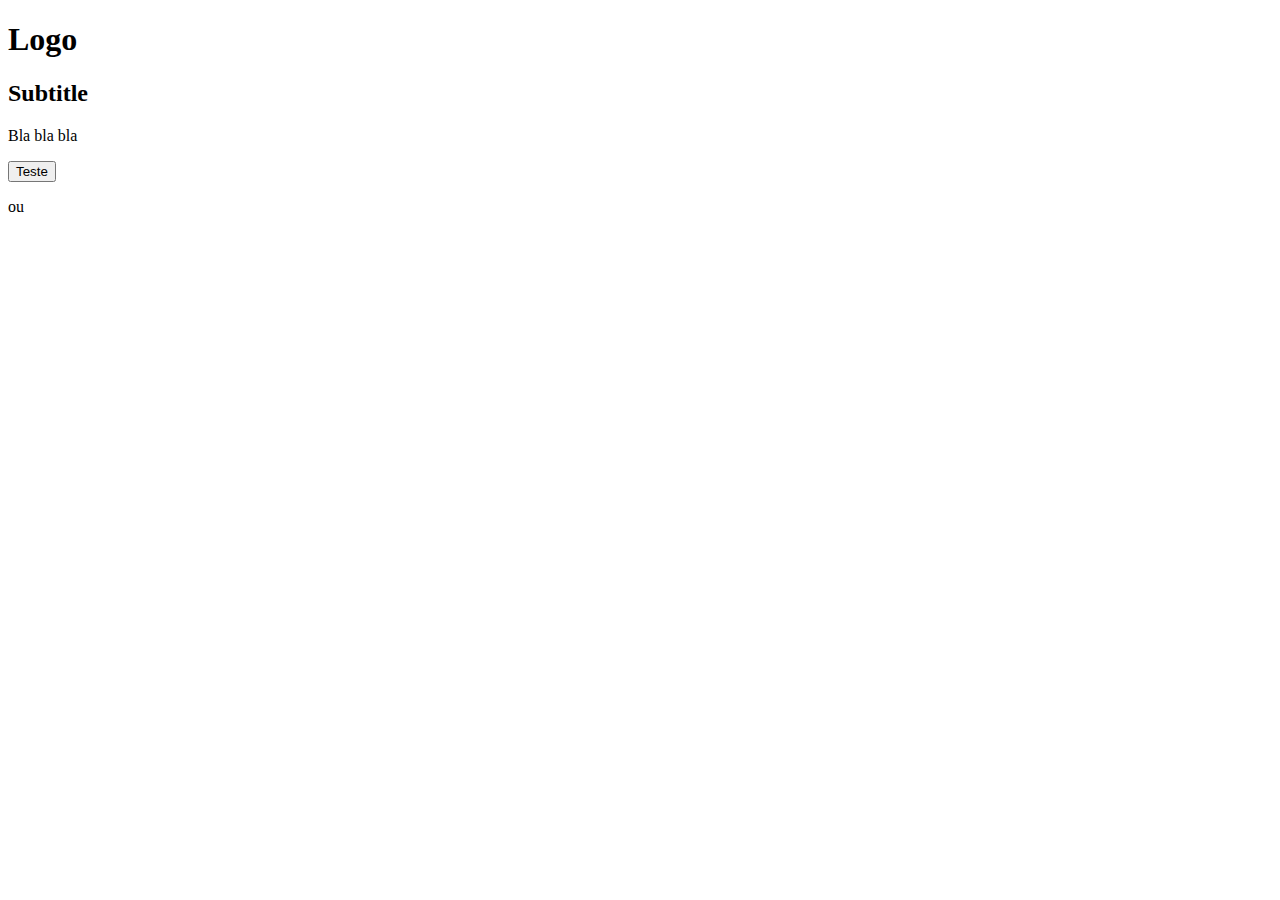
==== index.html @ ecb5c188 "first commit" ====
<!DOCTYPE html>
<html lang="en">
<head>
    <meta charset="UTF-8">
    <meta name="viewport" content="width=device-width, initial-scale=1.0">
    <title>Document</title>
</head>
<body>

    <h1> Logo</h1>
    <h2>Subtitle</h2>
    <p>Bla bla bla</p>

    <input type="button" value="Teste">
    <p>ou</p>
    <a href="#"></a>
    
</body>
</html>
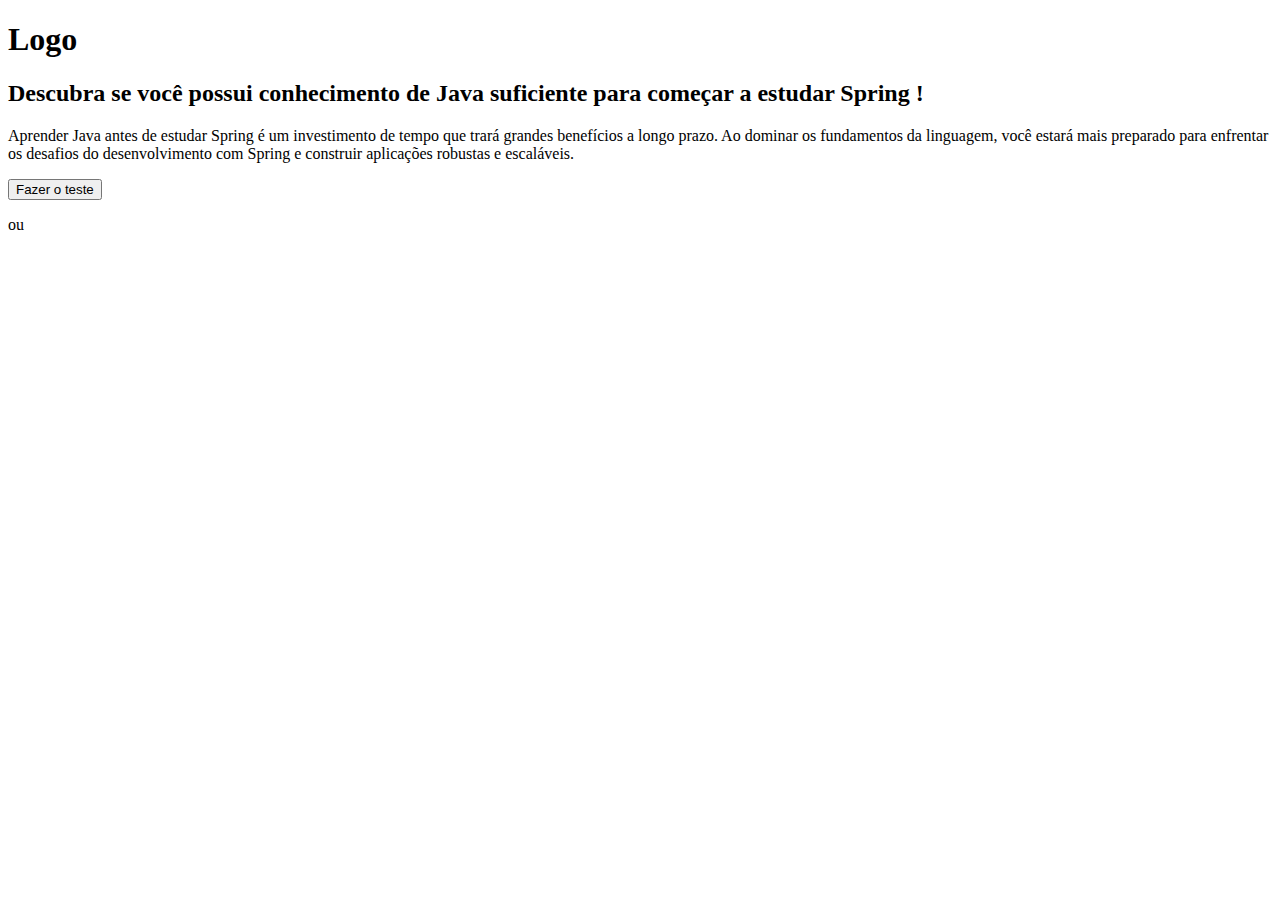
==== commit 7c02c494: "first commit" ====
--- a/index.html
+++ b/index.html
@@ -8,12 +8,13 @@
 <body>
 
     <h1> Logo</h1>
-    <h2>Subtitle</h2>
-    <p>Bla bla bla</p>
+    <h2>Descubra se você possui conhecimento de Java suficiente para começar a estudar Spring ! </h2>
+    <p>Aprender Java antes de estudar Spring é um investimento de tempo que trará grandes benefícios a longo prazo. 
+        Ao dominar os fundamentos da linguagem, você estará mais preparado para enfrentar os desafios do desenvolvimento 
+        com Spring e construir aplicações robustas e escaláveis.</p>
 
-    <input type="button" value="Teste">
+    <input type="button" value="Fazer o teste">
     <p>ou</p>
-    <a href="#"></a>
-    
+    <a href="guide.html"></a>
 </body>
 </html>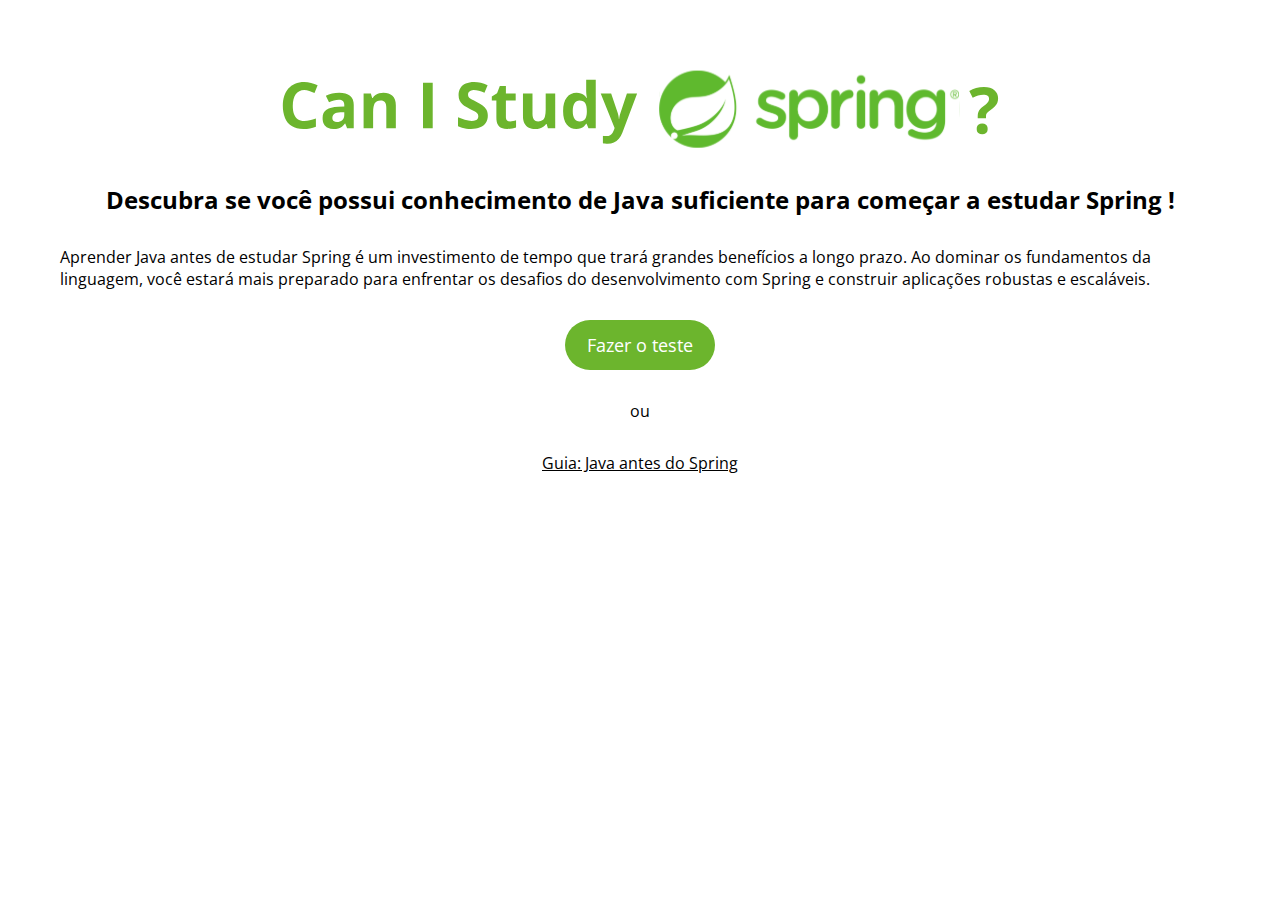
==== commit 13c8b5fe: "feat: home page created" ====
--- a/index.html
+++ b/index.html
@@ -1,20 +1,27 @@
 <!DOCTYPE html>
-<html lang="en">
+<html lang="pt-br">
 <head>
     <meta charset="UTF-8">
     <meta name="viewport" content="width=device-width, initial-scale=1.0">
-    <title>Document</title>
+    <link rel="stylesheet"  href="styles/styles.css">
+
+    <title>Can I use Spring?</title>
 </head>
 <body>
 
-    <h1> Logo</h1>
-    <h2>Descubra se você possui conhecimento de Java suficiente para começar a estudar Spring ! </h2>
-    <p>Aprender Java antes de estudar Spring é um investimento de tempo que trará grandes benefícios a longo prazo. 
+    <div id="container">
+        <img src="assets/ciss.svg">
+        <h2 class="open-sans">Descubra se você possui conhecimento de Java suficiente para começar a estudar Spring ! </h2>
+        <p>Aprender Java antes de estudar Spring é um investimento de tempo que trará grandes benefícios a longo prazo. 
         Ao dominar os fundamentos da linguagem, você estará mais preparado para enfrentar os desafios do desenvolvimento 
         com Spring e construir aplicações robustas e escaláveis.</p>
 
-    <input type="button" value="Fazer o teste">
+    <input id="btnTeste" type="button" value="Fazer o teste">
     <p>ou</p>
-    <a href="guide.html"></a>
+    <a id="guide__link" href="guide.html">Guia: Java antes do Spring</a>
+    </div>
+    
+
+    <script src="script/script.js"></script>
 </body>
 </html>--- a/styles/styles.css
+++ b/styles/styles.css
@@ -0,0 +1,37 @@
+@import url('https://fonts.googleapis.com/css2?family=Open+Sans:ital,wght@0,300..800;1,300..800&display=swap');
+
+* {
+    font-family: "Open Sans", sans-serif;
+    margin: 0;
+    padding: 0;
+}
+#container {
+
+    margin: 30px;
+    padding: 30px;
+
+    display: flex;
+    flex-direction: column;
+    align-items: center;
+
+    gap: 30px;
+}
+
+#btnTeste {
+
+    height: 50px;
+    width: 150px;
+
+    border-radius: 30px;
+    border: 0;
+
+    background-color: #6CB52D;
+    color: white;
+
+    font-size: 18px;
+
+}
+
+#guide__link {
+    color: black;
+}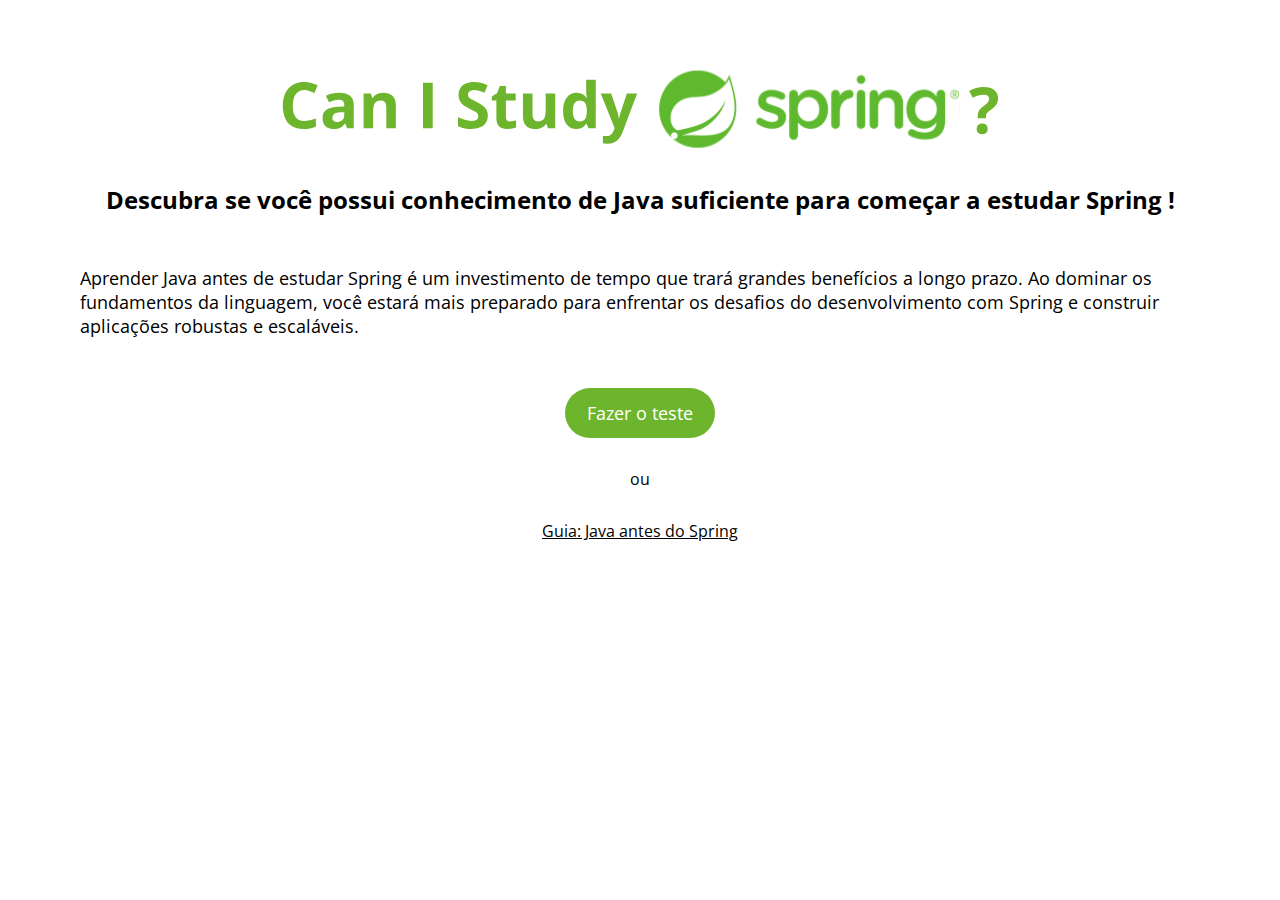
==== commit e5622a7f: "feat: guide page" ====
--- a/index.html
+++ b/index.html
@@ -12,7 +12,7 @@
     <div id="container">
         <img src="assets/ciss.svg">
         <h2 class="open-sans">Descubra se você possui conhecimento de Java suficiente para começar a estudar Spring ! </h2>
-        <p>Aprender Java antes de estudar Spring é um investimento de tempo que trará grandes benefícios a longo prazo. 
+        <p id="welcome__text">Aprender Java antes de estudar Spring é um investimento de tempo que trará grandes benefícios a longo prazo. 
         Ao dominar os fundamentos da linguagem, você estará mais preparado para enfrentar os desafios do desenvolvimento 
         com Spring e construir aplicações robustas e escaláveis.</p>
 
@@ -21,7 +21,6 @@
     <a id="guide__link" href="guide.html">Guia: Java antes do Spring</a>
     </div>
     
-
     <script src="script/script.js"></script>
 </body>
 </html>--- a/styles/styles.css
+++ b/styles/styles.css
@@ -15,6 +15,10 @@
     align-items: center;
 
     gap: 30px;
+}
+#welcome__text {
+    padding: 20px;
+    font-size: 18px;
 }
 
 #btnTeste {
